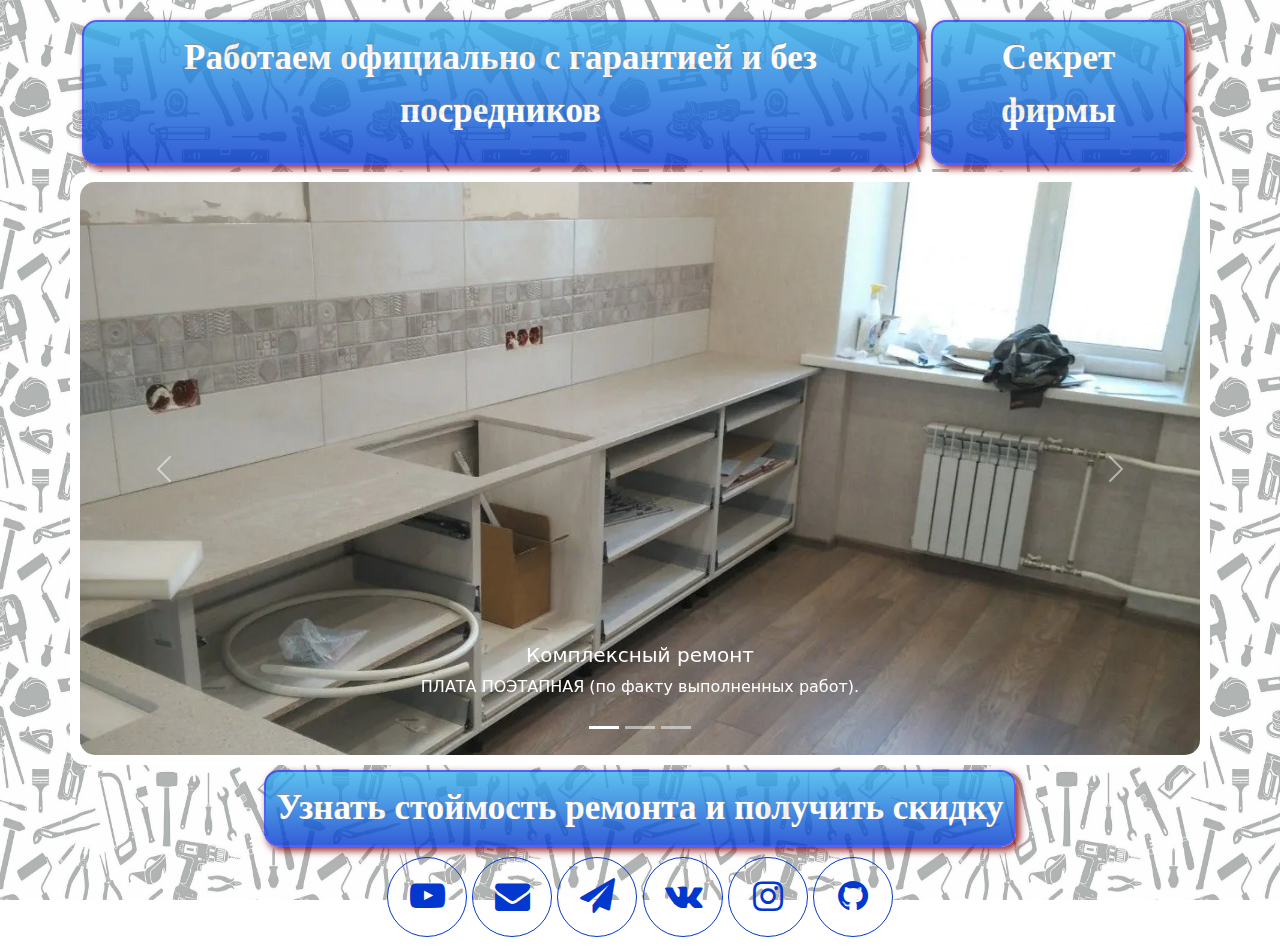
==== index.html @ e45904e9 "первый коммит" ====
<!DOCTYPE html>
<html lang="en">
<head>
    <meta charset="UTF-8">
    <meta http-equiv="X-UA-Compatible" content="IE=edge">
    <meta name="viewport" content="width=device-width, initial-scale=1.0">
    <link rel="shortcut icon" href="img/favicon.ico" type="image/x-icon">
    <link rel="stylesheet" href="css/bootstrap.min.css">
    <link rel="stylesheet" href="css/fontello.css">
    <link rel="stylesheet" href="css/style.css">
    <title>Ремонт квартир и домов</title>
</head>
<body>
    <header>
        
       <div class="container navigation">
        <div class="container btn-modal text-center">
          <div class="row">
            <div class="col-lg-9 col-sm-12 about">
              <p>Работаем официально с гарантией и без посредников</p>
            </div>
            <div class="col-lg-3 col-sm-12">
               <button type="button" class="btn btn-primary btn-lg" data-bs-toggle="modal" data-bs-target="#exampleModal"><p>Секрет фирмы</p></button>
            </div>
            <div class="modal fade" id="exampleModal" tabindex="-1" aria-labelledby="exampleModalLabel" aria-hidden="true">
              <div class="modal-dialog modal-lg">
                <div class="modal-content">
                  <div class="modal-header">
                    <h5 class="modal-title" id="exampleModalLabel">Как мы работаем:</h5>
                    <button type="button" class="btn-close" data-bs-dismiss="modal" aria-label="Закрыть"></button>
                  </div>
                  <div class="modal-body">
                    <p>
✅ ШТУКАТУРНЫЕ РАБОТЫ: Штукатурим стены с использованием маяков, СТРОГО без трещин; наплывов; набухания; подтеков; пузырей; отслоений; высолов. Штукатурные маяки устанавливают на расстоянии не более 1,5 м друг от друга.<br>
✅ ПЛИТОЧНЫЕ РАБОТЫ: Укладку плитки начинаем производить с самых видимых углов. Строго соблюдаем стандарты укладки плитки по уровню, то есть, вертикально/горизонтально без перекосов, провалов выступов, ровность краёв у обрезной плитки, ровность вертикальных и горизонтальных швов. Швы всегда одинаковой ширины и имеют чистый вид. Плиточный клей равномерно укладываем по всей плоскости плитки.<br>
✅ САНТЕХНИЧЕСКИЕ РАБОТЫ: Трубы прокладываем строго параллельно, вертикально и горизонтально. Составляем план разводки труб, с указание точек подключения. Учитываем схему трубопровода; способы прокладки; определение точек забора воды; Каждый отвод перед сантехническим прибором или бытовой техникой заканчивается запорным краном.<br>
✅ ЭЛЕКТРОМОНТАЖНЫЕ РАБОТЫ: Провода прокладываем только по вертикали и горизонтали, располагаясь строго под прямым углом друг к другу. Не вешаем на одну линию больше 8-10 розеток. Все подрозетники выставляем строго в одной плоскости, учитывая высоту их размещения. Учитываем число розеток в одной комнате исходя из квадратуры помещения.<br>
✅ МАЛЯРНЫЕ РАБОТЫ: Обои клеим от окна на выход. Полотна всегда клеим по направлению света. Перед тем как приклеить первую полосу обоев - «отбиваем уровень», и так на каждой стене. Стыки четкие и не имеют просветов. Углы ровные без трещин и вздутых участков.<br>
✅ УКЛАДКА ЛАМИНАТА: Всегда оставляем зазор 10-15 мм вдоль всех стен и около труб отопления. Направление укладки панелей располагаться по линии падения света, то есть торцами к окну. На больших площадях всегда формируем шов. Работаем резиновой киянкой или молотком через специальный подбойный брусок.<br>
----------------------------------------
Поддержка связи по ватсап ЕЖЕДНЕВНО
----------------------------------------
💵 ПЛАТА ПОЭТАПНАЯ (по факту выполненных работ)<br>

Во время ремонта:<br>
👌 Все работы выполняются по нормативам ГОСТ, СНиП!<br>
👌 Мастера профессионалы без вредных привычек! C профильным образованием - не живем на объектах.<br>
👌 Мы посоветуем где и какой материал приобрести, чтобы не переплачивать.<br>
👌 Организуем ДОСТАВКУ и РАЗГРУЗКУ материала!<br>
👌 Гарантируем соблюдение всех технологий ремонта!<br>
👌 В бригаде МАСТЕРА узкой специализации (сантехник, электрик, отделочник-универсал) которые выполнят все необходимые работы по их направлениям.<br>
👌 Работаем исключительно ПРОФЕССИОНАЛЬНЫМ ИНСТРУМЕНТОМ</p>
                  </div>
                  <div class="modal-footer">
                    <button type="button" class="btn btn-secondary" data-bs-dismiss="modal">Закрыть</button>
                  </div>
                </div>
              </div>
            </div>
          </div>
          </div>
        </div>

        <div class="container slider">
            <div class="row">
                <div class="col-12">
                    <div id="carouselExampleCaptions" class="carousel slide" data-bs-ride="carousel">
                      <div class="carousel-indicators">
                        <button type="button" data-bs-target="#carouselExampleCaptions" data-bs-slide-to="0" class="active" aria-current="true" aria-label="Slide 1"></button>
                        <button type="button" data-bs-target="#carouselExampleCaptions" data-bs-slide-to="1" aria-label="Slide 2"></button>
                        <button type="button" data-bs-target="#carouselExampleCaptions" data-bs-slide-to="2" aria-label="Slide 3"></button>
                      </div>
                      <div class="carousel-inner">
                        <div class="carousel-item active">
                          <img src="/img/1-slide.jpeg" class="d-block w-100" alt="...">
                          <div class="carousel-caption d-none d-md-block">
                            <h5>Комплексный ремонт</h5>
                            <p>ПЛАТА ПОЭТАПНАЯ (по факту выполненных работ).</p>
                          </div>
                        </div>
                        <div class="carousel-item">
                          <img src="/img/2slide.jpeg" class="d-block w-100" alt="...">
                          <div class="carousel-caption d-none d-md-block">
                            <h5>Ремонт бани, сауны</h5>
                            <p>Гарантируем соблюдение всех технологий ремонта!</p>
                          </div>
                        </div>
                        <div class="carousel-item">
                          <img src="/img/3slide.jpeg" class="d-block w-100" alt="...">
                          <div class="carousel-caption d-none d-md-block">
                            <h5>Укладка ламината</h5>
                            <p>Всегда оставляем зазор 10-15 мм вдоль всех стен и около труб отопления. 
                              Направление укладки панелей располагаться по линии падения света, то есть торцами к окну. 
                              На больших площадях всегда формируем шов. Работаем резиновой киянкой или молотком через 
                              специальный подбойный брусок.</p>
                          </div>
                        </div>
                      </div>
                      <button class="carousel-control-prev" type="button" data-bs-target="#carouselExampleCaptions" data-bs-slide="prev">
                        <span class="carousel-control-prev-icon" aria-hidden="true"></span>
                        <span class="visually-hidden">Предыдущий</span>
                      </button>
                      <button class="carousel-control-next" type="button" data-bs-target="#carouselExampleCaptions" data-bs-slide="next">
                        <span class="carousel-control-next-icon" aria-hidden="true"></span>
                        <span class="visually-hidden">Следующий</span>
                      </button>
                    </div>
                </div>
            </div>
        </div>
        
        <div class="container btn-quiz">
        <div class="row">
          <div class="col-12 text-center">
            <button type="button" class="btn btn-primary btn-lg bquiz">Узнать стоймость ремонта и получить скидку</button>
          </div>
        </div>
        </div>  
    </header>
  
    <footer id="footer">
        <div class="container">
            <div class="row">
                <div class="col-12 text-center">
                    <a class="btn btn-outline-light" target="_blank" href="https://www.youtube.com/c/ITDoctor"><i
                        class="icon-youtube-play"></i></a>
                    <a class="btn btn-outline-light" target="_blank"
                      href="mailto:ismail_2016@mail.ru?subject=Вопрос по курсу html+css&body=Здравствуйте, ITDoctor,"><i
                        class="icon-mail-alt"></i></a>
                    <a class="btn btn-outline-light" target="_blank" href="https://t.me/itdoctorstudio"><i
                        class="icon-paper-plane"></i></a>
                    <a class="btn btn-outline-light" target="_blank" href="https://vk.com/itdoctorstudio"><i
                        class="icon-vkontakte"></i></a>
                    <a class="btn btn-outline-light" target="_blank" href="https://instagram.com/ismail_asanovich/"><i
                        class="icon-instagram"></i></a>
                    <a class="btn btn-outline-light" target="_blank" href="https://github.com/morphIsmail"><i
                        class="icon-github-circled"></i></a>
                </div>
            </div>
        </div>
    </footer>

    <section class="squiz">
      <div class="container quiz mt-5">
        <div class="row pbar text-center">
          <p><h2>Шаг 1/6</h2></p>
          <div class="container progress" style="height: 20px">
             <div class="progress-bar" role="progressbar" style="width: 2%;" aria-valuenow="2" aria-valuemin="0" aria-valuemax="100">1%</div>
          </div>
        </div>
        <div class="row attention text-center mb-5"><h1>Выберите тип помещения:</h1></div>
        <div class="row cardset g-5">
          <div class="card col-lg-12 col-md-6 col-sm-3" style="width: 16rem;">
          <img src="/img/room.jpeg" class="card-img-top" alt="...">
          <div class="card-body">
            <p class="card-text">Квартира.</p>
          </div>
        </div>
        <div class="card col-lg-12 col-md-6 col-sm-3" style="width: 16rem;">
          <img src="/img/room.jpeg" class="card-img-top" alt="...">
          <div class="card-body">
            <p class="card-text">Загородный дом.</p>
          </div>
        </div>
        <div class="card col-lg-12 col-md-6 col-sm-3" style="width: 16rem;">
          <img src="/img/room.jpeg" class="card-img-top" alt="...">
          <div class="card-body">
            <p class="card-text">Комната.</p>
          </div>
        </div>
        <div class="card col-lg-12 col-md-6 col-sm-3" style="width: 16rem;">
          <img src="/img/room.jpeg" class="card-img-top" alt="...">
          <div class="card-body">
            <p class="card-text">Офис.</p>
          </div>
        </div>
        <div class="card col-lg-12 col-md-6 col-sm-3" style="width: 16rem;">
          <img src="/img/room.jpeg" class="card-img-top" alt="...">
          <div class="card-body">
            <p class="card-text">Другое.</p>
          </div>
        </div>
        </div>
        <div class="btnq text-center justify-content-center">
          <button type="button" class="btn btn-light btn-cancel">Отмена</button>
          <button type="button" class="btn btn-light btn-next">Далее</button>
        </div>
      </div>
      
    </section>

    <script src="js/bootstrap.bundle.min.js"></script>
    <script src="js/main.js"></script>

 
</body>
</html>
---- css/fontello.css ----
@font-face {
  font-family: 'fontello';
  src: url('../font/fontello.eot?42172333');
  src: url('../font/fontello.eot?42172333#iefix') format('embedded-opentype'),
       url('../font/fontello.woff2?42172333') format('woff2'),
       url('../font/fontello.woff?42172333') format('woff'),
       url('../font/fontello.ttf?42172333') format('truetype'),
       url('../font/fontello.svg?42172333#fontello') format('svg');
  font-weight: normal;
  font-style: normal;
}
/* Chrome hack: SVG is rendered more smooth in Windozze. 100% magic, uncomment if you need it. */
/* Note, that will break hinting! In other OS-es font will be not as sharp as it could be */
/*
@media screen and (-webkit-min-device-pixel-ratio:0) {
  @font-face {
    font-family: 'fontello';
    src: url('../font/fontello.svg?42172333#fontello') format('svg');
  }
}
*/
 
 [class^="icon-"]:before, [class*=" icon-"]:before {
  font-family: "fontello";
  font-style: normal;
  font-weight: normal;
  speak: never;
 
  display: inline-block;
  text-decoration: inherit;
  width: 1em;
  margin-right: .2em;
  text-align: center;
  /* opacity: .8; */
 
  /* For safety - reset parent styles, that can break glyph codes*/
  font-variant: normal;
  text-transform: none;
 
  /* fix buttons height, for twitter bootstrap */
  line-height: 1em;
 
  /* Animation center compensation - margins should be symmetric */
  /* remove if not needed */
  margin-left: .2em;
 
  /* you can be more comfortable with increased icons size */
  /* font-size: 120%; */
 
  /* Font smoothing. That was taken from TWBS */
  -webkit-font-smoothing: antialiased;
  -moz-osx-font-smoothing: grayscale;
 
  /* Uncomment for 3D effect */
  /* text-shadow: 1px 1px 1px rgba(127, 127, 127, 0.3); */
}
 
.icon-phone:before { content: '\e800'; } /* '' */
.icon-location:before { content: '\e801'; } /* '' */
.icon-heart:before { content: '\e802'; } /* '' */
.icon-upload-cloud-outline:before { content: '\e803'; } /* '' */
.icon-chart-bar:before { content: '\e804'; } /* '' */
.icon-help:before { content: '\e805'; } /* '' */
.icon-thumbs-up:before { content: '\e806'; } /* '' */
.icon-group:before { content: '\e807'; } /* '' */
.icon-down-open:before { content: '\e808'; } /* '' */
.icon-left-open:before { content: '\e809'; } /* '' */
.icon-right-open:before { content: '\e80a'; } /* '' */
.icon-up-open:before { content: '\e80b'; } /* '' */
.icon-down-dir:before { content: '\e80c'; } /* '' */
.icon-up-dir:before { content: '\e80d'; } /* '' */
.icon-left-dir:before { content: '\e80e'; } /* '' */
.icon-right-dir:before { content: '\e80f'; } /* '' */
.icon-twitter:before { content: '\f099'; } /* '' */
.icon-facebook:before { content: '\f09a'; } /* '' */
.icon-github-circled:before { content: '\f09b'; } /* '' */
.icon-list-numbered:before { content: '\f0cb'; } /* '' */
.icon-mail-alt:before { content: '\f0e0'; } /* '' */
.icon-mobile:before { content: '\f10b'; } /* '' */
.icon-code:before { content: '\f121'; } /* '' */
.icon-rouble:before { content: '\f158'; } /* '' */
.icon-youtube-play:before { content: '\f16a'; } /* '' */
.icon-instagram:before { content: '\f16d'; } /* '' */
.icon-vkontakte:before { content: '\f189'; } /* '' */
.icon-file-video:before { content: '\f1c8'; } /* '' */
.icon-paper-plane:before { content: '\f1d8'; } /* '' */
.icon-chart-line:before { content: '\f201'; } /* '' */
---- css/style.css ----
:root {
    --color1: #05b1b1;
    --color2: #52339a;
}

body {
    background: url(/img/bgfon.png) top left/300px 300px fixed;
    margin: auto auto;
}


.btn-modal {
    padding-top: 15px;
}


.slider {
    margin-top: 7px;
    background-color: #fff;
    border-radius: 15px;
    padding: 10px;
}

.slider img {
    border-radius: 15px;
}

.btn-lg {
    font-size: 35px;
    font-weight: bold;
    font-family: serif;
    text-shadow: 0 -1px 1px #777;
    border: 2px solid #2b39f6;
    border-radius: 15px;
    box-shadow: 0 0 0 60px rgba(0,0,0,0) inset, .1em .1em .2em #800;
    background: linear-gradient(#35b2ec, #0238ce);
    opacity: 0.8;
    margin-top: 5px;
    padding: 10px;
}

.about, .quiz {
    font-size: 35px;
    font-weight: bold;
    box-shadow: 0 0 0 60px rgba(0,0,0,0) inset, .1em .1em .2em #800;
    background: linear-gradient(#35b2ec, #0238ce);
    opacity: 0.8;
    color: #fff;
    border: 2px solid #2b39f6;
    border-radius: 15px;
    font-family: serif;
    text-shadow: 0 -1px 1px #777;
    margin-top: 5px;
    padding: 10px;
}

.progress {
    max-width: 98%;
    --bs-gutter-x: 0; 
}


.attention {
    padding-bottom: 20px;
    padding-top: 20px;
}

.card-text {
    text-align: center;
    font-size: 0.6em;
    color:#5d3b29
}

.card {
    background: #cac0bf;
    border: 2px solid white;
    margin: 2px;
    margin-bottom: 5px;
}

.card:hover {
    background: #cac0bf;
    border: 3px solid rgb(37, 37, 37);
    margin: 2px;
    margin-bottom: 5px;
}

.card-active {
    background: #cac0bf;
    border: 3px solid rgb(37, 37, 37);
    margin: 2px;
    margin-bottom: 5px;
}

.card img {
    border-radius: 8px;
    border: 2px solid white;
}


footer {
    padding: 10px 0;
}
footer .btn {
  font-size: 35px;
  color: #0238ce;
  display: inline-flex;
  justify-content: center;
  align-items: center;
  width: 80px;
  height: 80px;
  border-color: #0238ce;
  border-radius: 50%;
}

.cardset {
    justify-content: center;
    align-items: center;
}
.squiz, .dnone {
    display: none;
}

.btn-light {
    padding: 10px;
    min-width: 150px;
    margin:10px 25px 10px;
    font-size: x-large;
}

.btn-prev {
    background: #000;
    content: "Назад"
}
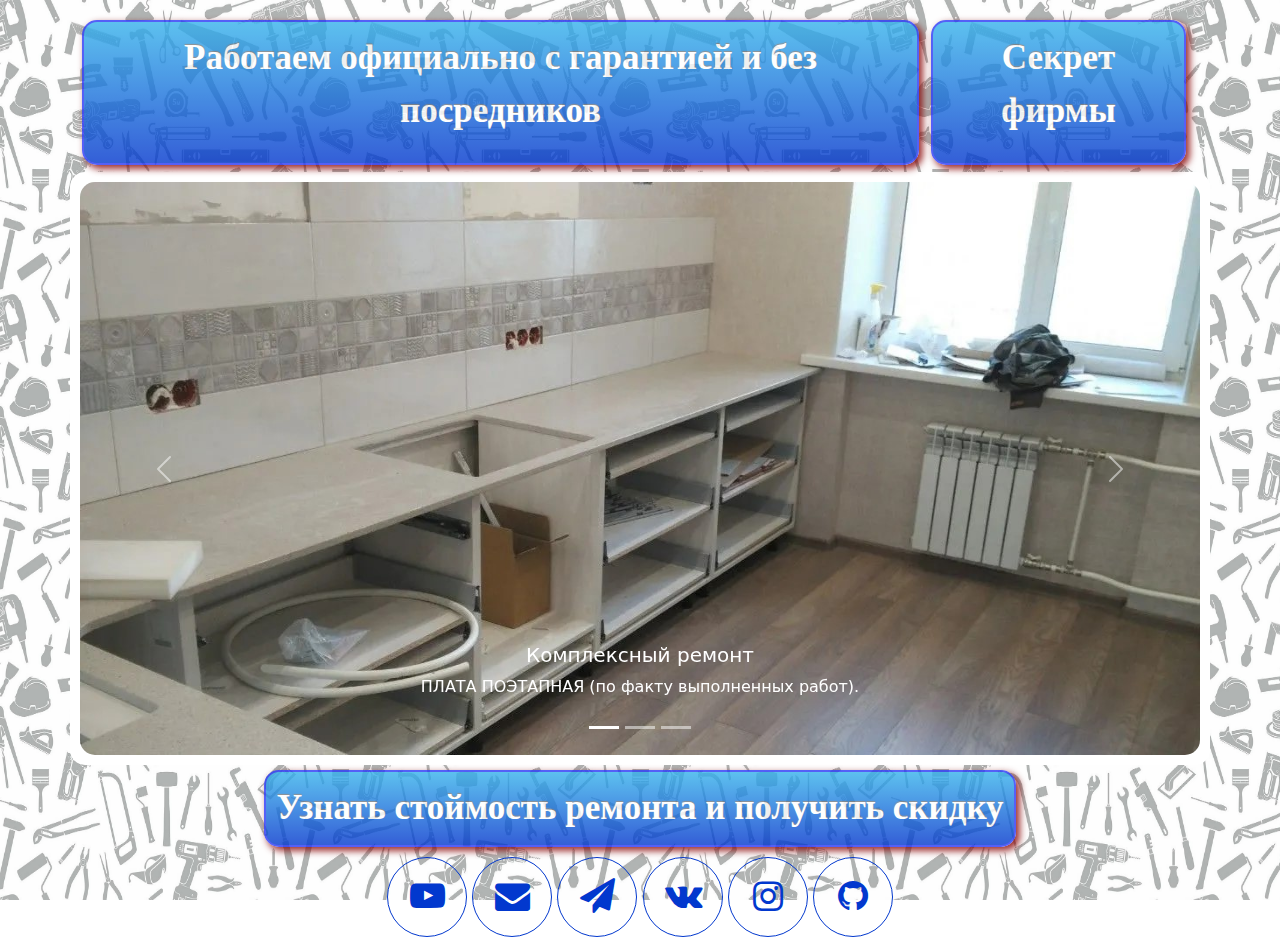
==== commit ae476701: "пофиксил картинки третий раз" ====
--- a/index.html
+++ b/index.html
@@ -72,21 +72,21 @@
                       </div>
                       <div class="carousel-inner">
                         <div class="carousel-item active">
-                          <img src="/img/1-slide.jpeg" class="d-block w-100" alt="...">
+                          <img src="../img/1-slid.jpg" class="d-block w-100" alt="...">
                           <div class="carousel-caption d-none d-md-block">
                             <h5>Комплексный ремонт</h5>
                             <p>ПЛАТА ПОЭТАПНАЯ (по факту выполненных работ).</p>
                           </div>
                         </div>
                         <div class="carousel-item">
-                          <img src="/img/2slide.jpeg" class="d-block w-100" alt="...">
+                          <img src="../img/2slid.jpg" class="d-block w-100" alt="...">
                           <div class="carousel-caption d-none d-md-block">
                             <h5>Ремонт бани, сауны</h5>
                             <p>Гарантируем соблюдение всех технологий ремонта!</p>
                           </div>
                         </div>
                         <div class="carousel-item">
-                          <img src="/img/3slide.jpeg" class="d-block w-100" alt="...">
+                          <img src="../img/3slid.jpg" class="d-block w-100" alt="...">
                           <div class="carousel-caption d-none d-md-block">
                             <h5>Укладка ламината</h5>
                             <p>Всегда оставляем зазор 10-15 мм вдоль всех стен и около труб отопления. 
@@ -151,31 +151,31 @@
         <div class="row attention text-center mb-5"><h1>Выберите тип помещения:</h1></div>
         <div class="row cardset g-5">
           <div class="card col-lg-12 col-md-6 col-sm-3" style="width: 16rem;">
-          <img src="/img/room.jpeg" class="card-img-top" alt="...">
+          <img src="../img/roomm.jpg" class="card-img-top" alt="...">
           <div class="card-body">
             <p class="card-text">Квартира.</p>
           </div>
         </div>
         <div class="card col-lg-12 col-md-6 col-sm-3" style="width: 16rem;">
-          <img src="/img/room.jpeg" class="card-img-top" alt="...">
+          <img src="../img/roomm.jpg" class="card-img-top" alt="...">
           <div class="card-body">
             <p class="card-text">Загородный дом.</p>
           </div>
         </div>
         <div class="card col-lg-12 col-md-6 col-sm-3" style="width: 16rem;">
-          <img src="/img/room.jpeg" class="card-img-top" alt="...">
+          <img src="../img/roomm.jpg" class="card-img-top" alt="...">
           <div class="card-body">
             <p class="card-text">Комната.</p>
           </div>
         </div>
         <div class="card col-lg-12 col-md-6 col-sm-3" style="width: 16rem;">
-          <img src="/img/room.jpeg" class="card-img-top" alt="...">
+          <img src="../img/roomm.jpg" class="card-img-top" alt="...">
           <div class="card-body">
             <p class="card-text">Офис.</p>
           </div>
         </div>
         <div class="card col-lg-12 col-md-6 col-sm-3" style="width: 16rem;">
-          <img src="/img/room.jpeg" class="card-img-top" alt="...">
+          <img src="../img/roomm.jpg" class="card-img-top" alt="...">
           <div class="card-body">
             <p class="card-text">Другое.</p>
           </div>
--- a/css/style.css
+++ b/css/style.css
@@ -4,7 +4,7 @@
 }
 
 body {
-    background: url(/img/bgfon.png) top left/300px 300px fixed;
+    background: url(../img/bgfon.png) top left/300px 300px fixed;
     margin: auto auto;
 }
 
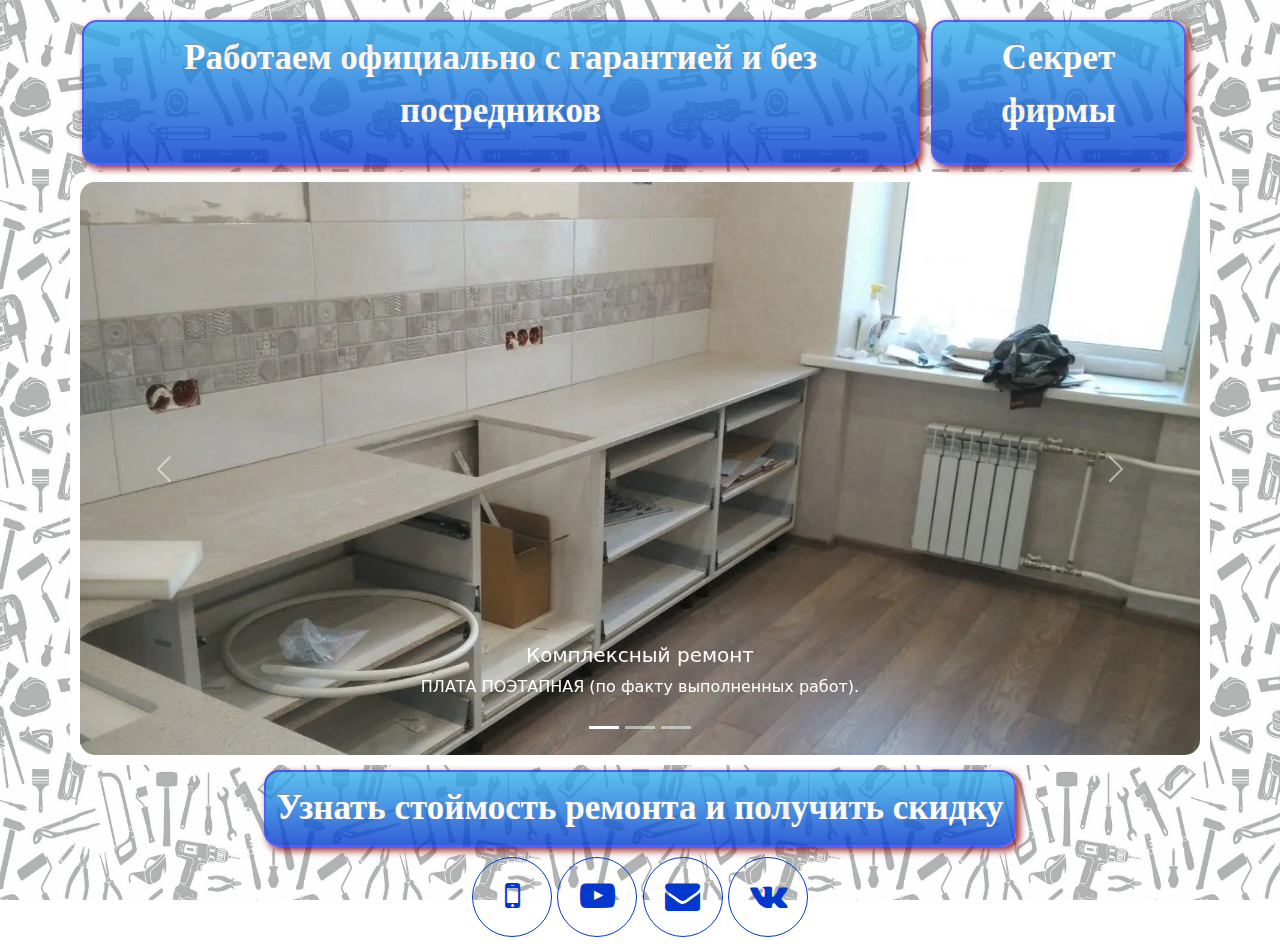
==== commit da042290: "сделал страницы, остался бэк" ====
--- a/index.html
+++ b/index.html
@@ -4,7 +4,7 @@
     <meta charset="UTF-8">
     <meta http-equiv="X-UA-Compatible" content="IE=edge">
     <meta name="viewport" content="width=device-width, initial-scale=1.0">
-    <link rel="shortcut icon" href="img/favicon.ico" type="image/x-icon">
+    <link rel="shortcut icon" href="img/favicon.png" type="image/x-icon">
     <link rel="stylesheet" href="css/bootstrap.min.css">
     <link rel="stylesheet" href="css/fontello.css">
     <link rel="stylesheet" href="css/style.css">
@@ -14,15 +14,15 @@
     <header>
         
        <div class="container navigation">
-        <div class="container btn-modal text-center">
-          <div class="row">
-            <div class="col-lg-9 col-sm-12 about">
-              <p>Работаем официально с гарантией и без посредников</p>
-            </div>
-            <div class="col-lg-3 col-sm-12">
-               <button type="button" class="btn btn-primary btn-lg" data-bs-toggle="modal" data-bs-target="#exampleModal"><p>Секрет фирмы</p></button>
-            </div>
-            <div class="modal fade" id="exampleModal" tabindex="-1" aria-labelledby="exampleModalLabel" aria-hidden="true">
+          <div class="container btn-modal text-center">
+              <div class="row">
+                  <div class="col-lg-9 col-sm-12 about">
+                      <p>Работаем официально с гарантией и без посредников</p>
+                  </div>
+                  <div class="col-lg-3 col-sm-12">
+                    <button type="button" class="btn btn-primary btn-lg" data-bs-toggle="modal" data-bs-target="#exampleModal"><p>Секрет фирмы</p></button>
+                  </div>
+                  <div class="modal fade" id="exampleModal" tabindex="-1" aria-labelledby="exampleModalLabel" aria-hidden="true">
               <div class="modal-dialog modal-lg">
                 <div class="modal-content">
                   <div class="modal-header">
@@ -56,8 +56,8 @@
                   </div>
                 </div>
               </div>
-            </div>
-          </div>
+                  </div>
+              </div>
           </div>
         </div>
 
@@ -72,21 +72,21 @@
                       </div>
                       <div class="carousel-inner">
                         <div class="carousel-item active">
-                          <img src="../img/1-slid.jpg" class="d-block w-100" alt="...">
+                          <img src="img/1-slid.jpg" class="d-block w-100" alt="...">
                           <div class="carousel-caption d-none d-md-block">
                             <h5>Комплексный ремонт</h5>
                             <p>ПЛАТА ПОЭТАПНАЯ (по факту выполненных работ).</p>
                           </div>
                         </div>
                         <div class="carousel-item">
-                          <img src="../img/2slid.jpg" class="d-block w-100" alt="...">
+                          <img src="img/2slid.jpg" class="d-block w-100" alt="...">
                           <div class="carousel-caption d-none d-md-block">
                             <h5>Ремонт бани, сауны</h5>
                             <p>Гарантируем соблюдение всех технологий ремонта!</p>
                           </div>
                         </div>
                         <div class="carousel-item">
-                          <img src="../img/3slid.jpg" class="d-block w-100" alt="...">
+                          <img src="img/3slid.jpg" class="d-block w-100" alt="...">
                           <div class="carousel-caption d-none d-md-block">
                             <h5>Укладка ламината</h5>
                             <p>Всегда оставляем зазор 10-15 мм вдоль всех стен и около труб отопления. 
@@ -122,19 +122,15 @@
         <div class="container">
             <div class="row">
                 <div class="col-12 text-center">
-                    <a class="btn btn-outline-light" target="_blank" href="https://www.youtube.com/c/ITDoctor"><i
+                    <a class="btn btn-outline-light" target="_blank" href="tel:+79089073550"><i
+                       class="icon-mobile"></i></a>
+                    <a class="btn btn-outline-light" target="_blank" href="https://www.youtube.com/"><i
                         class="icon-youtube-play"></i></a>
                     <a class="btn btn-outline-light" target="_blank"
-                      href="mailto:ismail_2016@mail.ru?subject=Вопрос по курсу html+css&body=Здравствуйте, ITDoctor,"><i
+                      href="mailto:radxxx7@mail.ru?subject=Вопрос по ремонту&body=Здравствуйте, "><i
                         class="icon-mail-alt"></i></a>
-                    <a class="btn btn-outline-light" target="_blank" href="https://t.me/itdoctorstudio"><i
-                        class="icon-paper-plane"></i></a>
-                    <a class="btn btn-outline-light" target="_blank" href="https://vk.com/itdoctorstudio"><i
+                    <a class="btn btn-outline-light" target="_blank" href="https://vk.com/"><i
                         class="icon-vkontakte"></i></a>
-                    <a class="btn btn-outline-light" target="_blank" href="https://instagram.com/ismail_asanovich/"><i
-                        class="icon-instagram"></i></a>
-                    <a class="btn btn-outline-light" target="_blank" href="https://github.com/morphIsmail"><i
-                        class="icon-github-circled"></i></a>
                 </div>
             </div>
         </div>
@@ -143,7 +139,7 @@
     <section class="squiz">
       <div class="container quiz mt-5">
         <div class="row pbar text-center">
-          <p><h2>Шаг 1/6</h2></p>
+          <p><h2>Шаг 1/5</h2></p>
           <div class="container progress" style="height: 20px">
              <div class="progress-bar" role="progressbar" style="width: 2%;" aria-valuenow="2" aria-valuemin="0" aria-valuemax="100">1%</div>
           </div>
@@ -151,31 +147,31 @@
         <div class="row attention text-center mb-5"><h1>Выберите тип помещения:</h1></div>
         <div class="row cardset g-5">
           <div class="card col-lg-12 col-md-6 col-sm-3" style="width: 16rem;">
-          <img src="../img/roomm.jpg" class="card-img-top" alt="...">
+          <img src="img/roomm.jpg" class="card-img-top" alt="...">
           <div class="card-body">
             <p class="card-text">Квартира.</p>
           </div>
         </div>
         <div class="card col-lg-12 col-md-6 col-sm-3" style="width: 16rem;">
-          <img src="../img/roomm.jpg" class="card-img-top" alt="...">
+          <img src="img/house.jpg" class="card-img-top" alt="...">
           <div class="card-body">
             <p class="card-text">Загородный дом.</p>
           </div>
         </div>
         <div class="card col-lg-12 col-md-6 col-sm-3" style="width: 16rem;">
-          <img src="../img/roomm.jpg" class="card-img-top" alt="...">
+          <img src="img/room2.jpg" class="card-img-top" alt="...">
           <div class="card-body">
             <p class="card-text">Комната.</p>
           </div>
         </div>
         <div class="card col-lg-12 col-md-6 col-sm-3" style="width: 16rem;">
-          <img src="../img/roomm.jpg" class="card-img-top" alt="...">
+          <img src="img/office.jpg" class="card-img-top" alt="...">
           <div class="card-body">
             <p class="card-text">Офис.</p>
           </div>
         </div>
         <div class="card col-lg-12 col-md-6 col-sm-3" style="width: 16rem;">
-          <img src="../img/roomm.jpg" class="card-img-top" alt="...">
+          <img src="img/other.webp" class="card-img-top" alt="...">
           <div class="card-body">
             <p class="card-text">Другое.</p>
           </div>
--- a/css/style.css
+++ b/css/style.css
@@ -3,7 +3,7 @@
     --color2: #52339a;
 }
 
-body {
+ body {
     background: url(../img/bgfon.png) top left/300px 300px fixed;
     margin: auto auto;
 }
@@ -131,4 +131,14 @@
 .btn-prev {
     background: #000;
     content: "Назад"
+}
+
+.form-check {
+    font-size: x-large;
+    color: #e9e9e9;
+}
+
+.telnum {
+    max-width: 500px;
+    margin: 0 auto;
 }